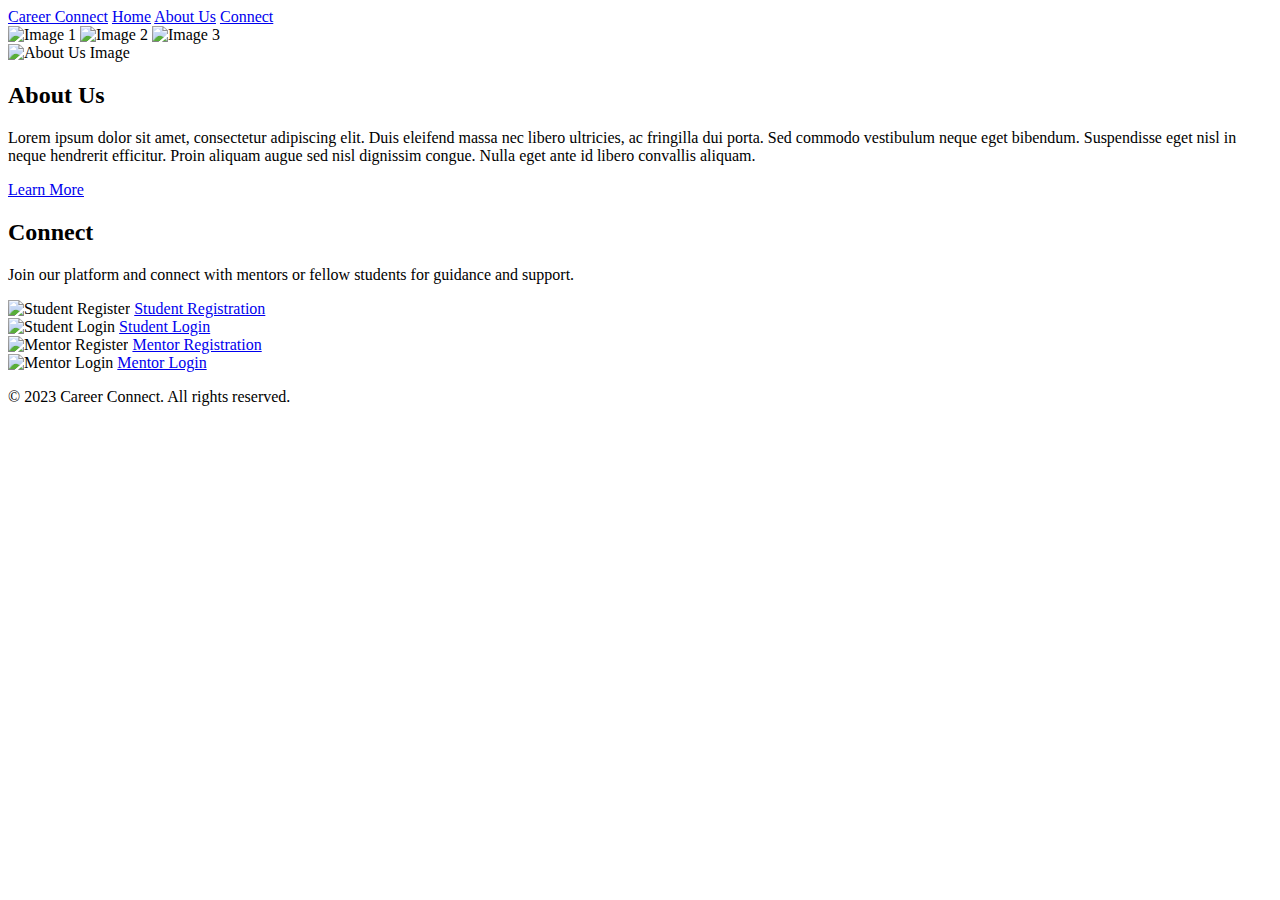
==== web/index.html @ 907eeef0 "second commit" ====
<!DOCTYPE html>
<!--
To change this license header, choose License Headers in Project Properties.
To change this template file, choose Tools | Templates
and open the template in the editor.
-->
<html>
<head>
  <link rel="stylesheet" type="text/css" href="css/navbar.css">
  <link rel="stylesheet" type="text/css" href="css/slider.css">
  <link rel="stylesheet" type="text/css" href="css/about-us.css">
  <link rel="stylesheet" type="text/css" href="css/connect.css">
  <link rel="stylesheet" type="text/css" href="css/footer.css">
</head>
<body>
  <div class="navbar">
    <a class="active title" href="#">Career Connect</a>
    <a href="#">Home</a>
    <a href="about.html">About Us</a>
    <a href="connect.html">Connect</a>
  </div>

  <div class="slider-container">
    <div class="slider">
      <img class="slide" src="images/image1.jpeg" alt="Image 1">
      <img class="slide" src="images/image2.jpeg" alt="Image 2">
      <img class="slide" src="images/image3.jpeg" alt="Image 3">
    </div>
  </div>

  <div class="about-us">
    <div class="image">
      <img src="images/about.png" alt="About Us Image">
    </div>
    <div class="text">
      <h2>About Us</h2>
      <p>Lorem ipsum dolor sit amet, consectetur adipiscing elit. Duis eleifend massa nec libero ultricies, ac fringilla dui porta. 
          Sed commodo vestibulum neque eget bibendum. Suspendisse eget nisl in neque hendrerit efficitur. Proin aliquam augue sed nisl dignissim congue. 
          Nulla eget ante id libero convallis aliquam.</p>
      <div class="learn-more">
        <a href="about.html">Learn More</a>
      </div>
    </div>
  </div>

  <div class="connect">
    <h2>Connect</h2>
    <p>Join our platform and connect with mentors or fellow students for guidance and support.</p>
    <div class="buttons">
      <div class="button">
        <img src="images/student_login.png" alt="Student Register">
        <a href="#">Student Registration</a>
      </div>
      <div class="button">
        <img src="images/student_login.png" alt="Student Login">
        <a href="#">Student Login</a>
      </div>
      <div class="button">
        <img src="mentor_register.jpg" alt="Mentor Register">
        <a href="#">Mentor Registration</a>
      </div>
      <div class="button">
        <img src="mentor_login.jpg" alt="Mentor Login">
        <a href="#">Mentor Login</a>
      </div>
    </div>
  </div>

  <footer>
    <p>&copy; 2023 Career Connect. All rights reserved.</p>
  </footer>

  <script src="javascript/slider.js"></script>
</body>
</html>
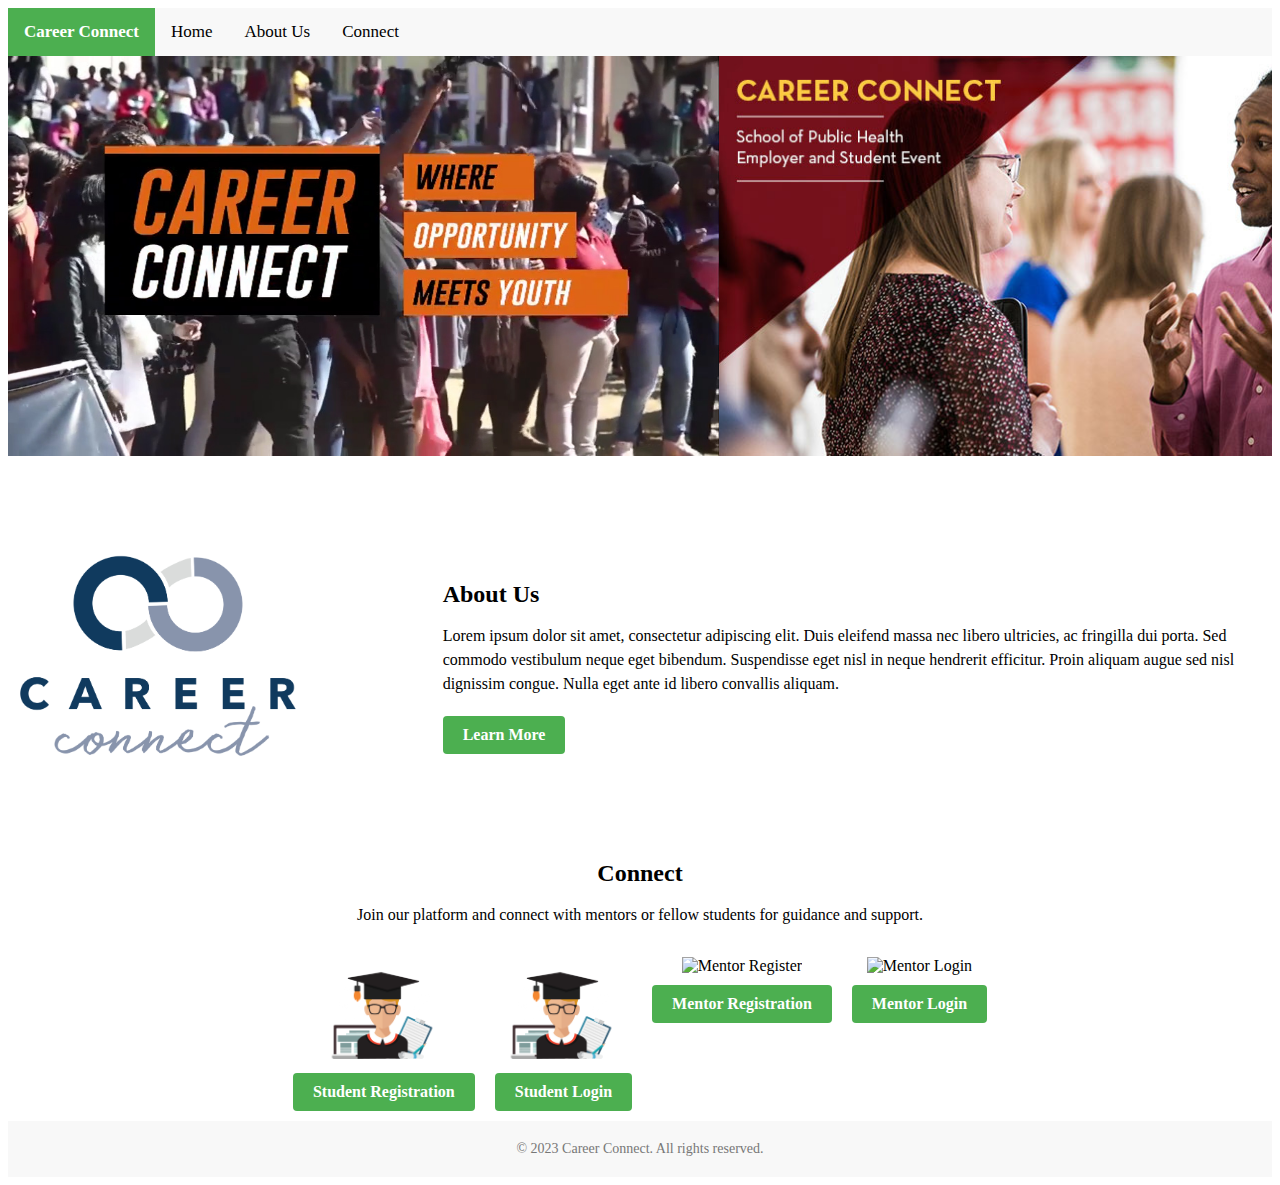
==== commit 901f119d: "fifth commit" ====
--- a/web/index.html
+++ b/web/index.html
@@ -56,11 +56,11 @@
         <a href="#">Student Login</a>
       </div>
       <div class="button">
-        <img src="mentor_register.jpg" alt="Mentor Register">
+        <img src="mentor_registration.jpg" alt="Mentor Register">
         <a href="#">Mentor Registration</a>
       </div>
       <div class="button">
-        <img src="mentor_login.jpg" alt="Mentor Login">
+        <img src="mentor_login1.jpeg" alt="Mentor Login">
         <a href="#">Mentor Login</a>
       </div>
     </div>
--- a/web/css/navbar.css
+++ b/web/css/navbar.css
@@ -0,0 +1,39 @@
+/*
+To change this license header, choose License Headers in Project Properties.
+To change this template file, choose Tools | Templates
+and open the template in the editor.
+*/
+/* 
+    Created on : 13 Jul 2023, 10:19:34 PM
+    Author     : nebia
+*/
+
+.navbar {
+  background-color: #f8f8f8;
+  overflow: hidden;
+}
+
+.navbar a {
+  float: left;
+  color: black;
+  text-align: center;
+  padding: 14px 16px;
+  text-decoration: none;
+  font-size: 17px;
+}
+
+.navbar a:hover {
+  background-color: #ddd;
+  color: black;
+}
+
+.navbar a.active {
+  background-color: #4CAF50;
+  color: white;
+}
+
+.navbar .title {
+  color: red;
+  font-weight: bold;
+}
+
--- a/web/css/slider.css
+++ b/web/css/slider.css
@@ -0,0 +1,29 @@
+/*
+To change this license header, choose License Headers in Project Properties.
+To change this template file, choose Tools | Templates
+and open the template in the editor.
+*/
+/* 
+    Created on : 13 Jul 2023, 10:19:57 PM
+    Author     : nebia
+*/
+
+.slider-container {
+  width: 100%;
+  height: 400px;
+  overflow: hidden;
+}
+
+.slider {
+  width: 100%;
+  height: 100%;
+  display: flex;
+  transition: transform 0.5s ease-in-out;
+}
+
+.slide {
+  width: 100%;
+  height: 100%;
+  object-fit: cover;
+}
+
--- a/web/css/about-us.css
+++ b/web/css/about-us.css
@@ -0,0 +1,56 @@
+/*
+To change this license header, choose License Headers in Project Properties.
+To change this template file, choose Tools | Templates
+and open the template in the editor.
+*/
+/* 
+    Created on : 13 Jul 2023, 10:15:44 PM
+    Author     : nebia
+*/
+
+.about-us {
+  display: flex;
+  align-items: center;
+  margin-top: 50px;
+}
+
+.about-us .image {
+  flex: 1;
+  margin-right: 20px;
+}
+
+.about-us .image img {
+  width: 100%;
+  max-width: 300px;
+  height: auto;
+}
+
+.about-us .text {
+  flex: 2;
+}
+
+.about-us .text h2 {
+  font-size: 24px;
+  margin-bottom: 10px;
+}
+
+.about-us .text p {
+  font-size: 16px;
+  line-height: 1.5;
+}
+
+.about-us .text .learn-more {
+  margin-top: 20px;
+}
+
+.about-us .text .learn-more a {
+  display: inline-block;
+  padding: 10px 20px;
+  background-color: #4CAF50;
+  color: white;
+  text-decoration: none;
+  border-radius: 4px;
+  font-weight: bold;
+}
+
+
--- a/web/css/connect.css
+++ b/web/css/connect.css
@@ -0,0 +1,53 @@
+/*
+To change this license header, choose License Headers in Project Properties.
+To change this template file, choose Tools | Templates
+and open the template in the editor.
+*/
+/* 
+    Created on : 13 Jul 2023, 10:16:47 PM
+    Author     : nebia
+*/
+
+.connect {
+  text-align: center;
+  margin-top: 50px;
+}
+
+.connect h2 {
+  font-size: 24px;
+  margin-bottom: 10px;
+}
+
+.connect p {
+  font-size: 16px;
+  line-height: 1.5;
+  margin-bottom: 20px;
+}
+
+.connect .buttons {
+  display: flex;
+  justify-content: center;
+  flex-wrap: wrap;
+}
+
+.connect .button {
+  margin: 10px;
+}
+
+.connect .button img {
+  width: 120px;
+  height: auto;
+  margin-bottom: 10px;
+}
+
+.connect .button a {
+  display: block;
+  padding: 10px 20px;
+  background-color: #4CAF50;
+  color: white;
+  text-decoration: none;
+  border-radius: 4px;
+  font-weight: bold;
+}
+
+
--- a/web/css/footer.css
+++ b/web/css/footer.css
@@ -0,0 +1,23 @@
+/*
+To change this license header, choose License Headers in Project Properties.
+To change this template file, choose Tools | Templates
+and open the template in the editor.
+*/
+/* 
+    Created on : 13 Jul 2023, 10:17:46 PM
+    Author     : nebia
+*/
+
+footer {
+  background-color: #f8f8f8;
+  padding: 20px;
+  text-align: center;
+}
+
+footer p {
+  margin: 0;
+  font-size: 14px;
+  color: #777;
+}
+
+
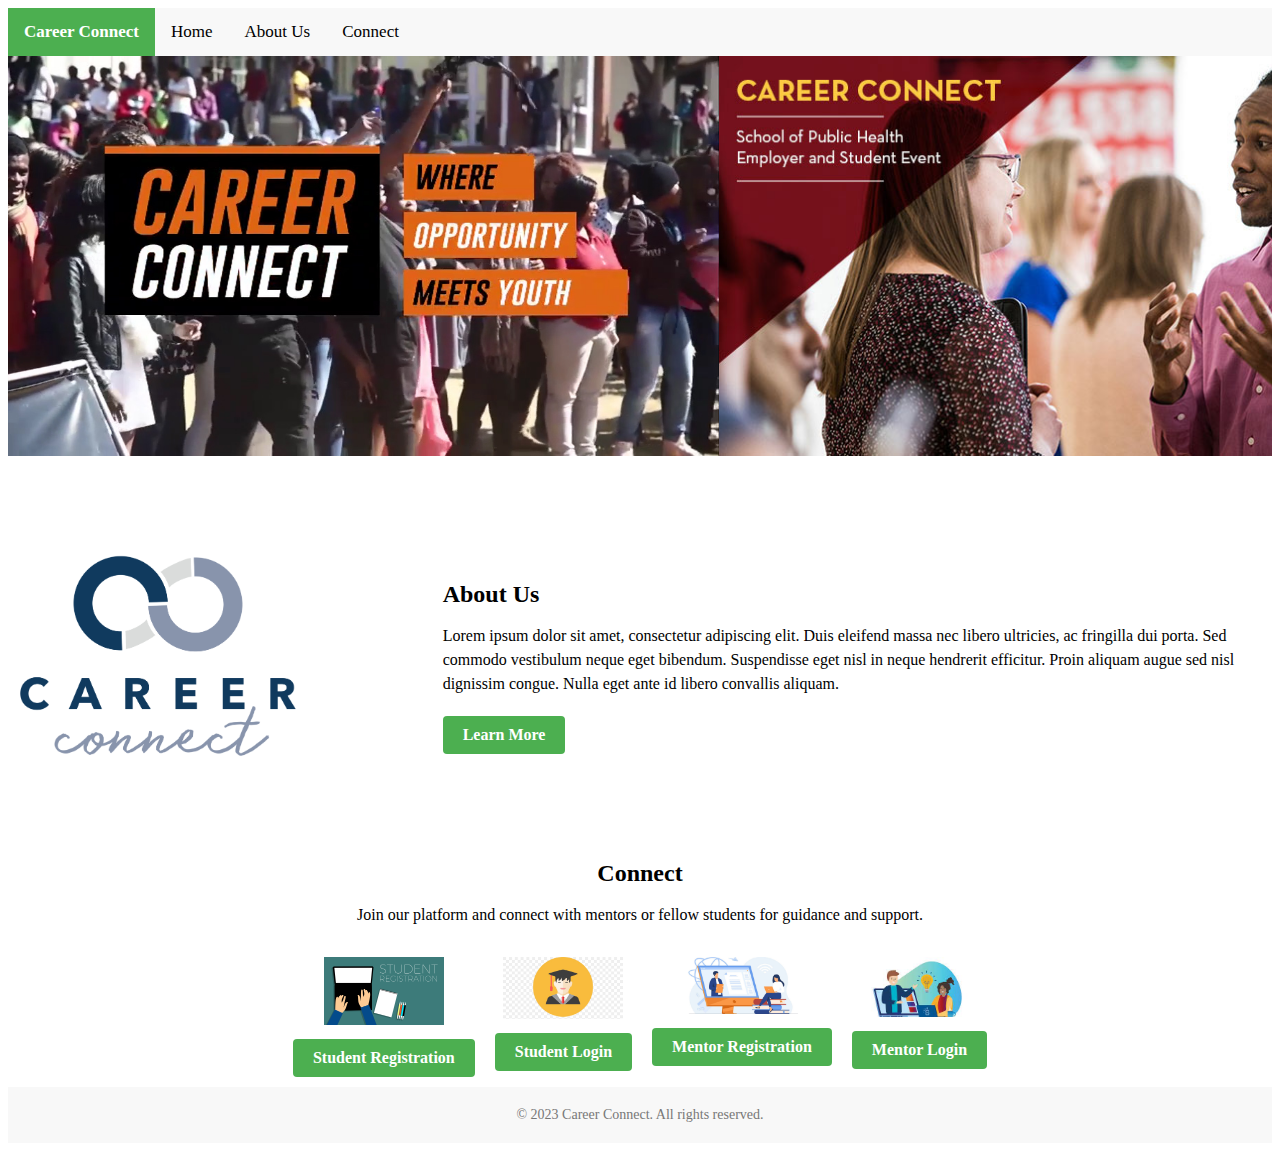
==== commit f6aec054: "sixth commit" ====
--- a/web/index.html
+++ b/web/index.html
@@ -25,6 +25,7 @@
       <img class="slide" src="images/image1.jpeg" alt="Image 1">
       <img class="slide" src="images/image2.jpeg" alt="Image 2">
       <img class="slide" src="images/image3.jpeg" alt="Image 3">
+      <img class="slide" src="images/image4.jpg" alt="Image 4">
     </div>
   </div>
 
@@ -48,19 +49,19 @@
     <p>Join our platform and connect with mentors or fellow students for guidance and support.</p>
     <div class="buttons">
       <div class="button">
-        <img src="images/student_login.png" alt="Student Register">
+        <img src="images/student_registration.jpeg" alt="Student Register">
         <a href="#">Student Registration</a>
       </div>
       <div class="button">
-        <img src="images/student_login.png" alt="Student Login">
+        <img src="images/student_login1.jpg" alt="Student Login">
         <a href="#">Student Login</a>
       </div>
       <div class="button">
-        <img src="mentor_registration.jpg" alt="Mentor Register">
+        <img src="images/mentor_registration.jpg" alt="Mentor Register">
         <a href="#">Mentor Registration</a>
       </div>
       <div class="button">
-        <img src="mentor_login1.jpeg" alt="Mentor Login">
+        <img src="images/mentor_login1.jpeg" alt="Mentor Login">
         <a href="#">Mentor Login</a>
       </div>
     </div>
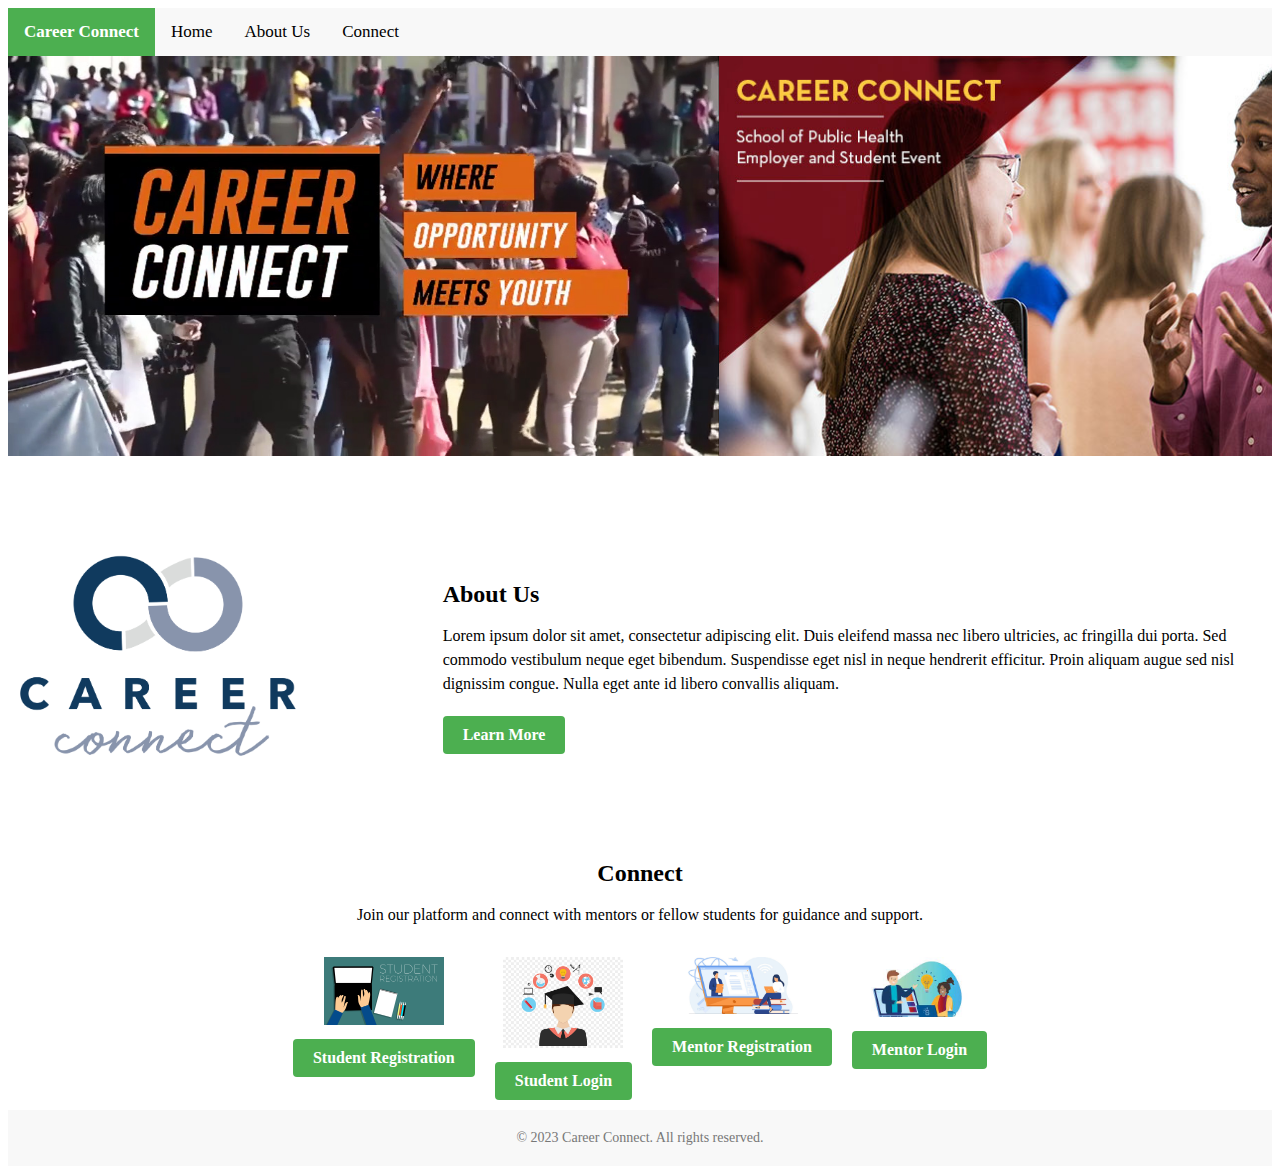
==== commit 030d3c49: "seventh commit" ====
--- a/web/index.html
+++ b/web/index.html
@@ -53,7 +53,7 @@
         <a href="#">Student Registration</a>
       </div>
       <div class="button">
-        <img src="images/student_login1.jpg" alt="Student Login">
+        <img src="images/student_login2.jpg" alt="Student Login">
         <a href="#">Student Login</a>
       </div>
       <div class="button">
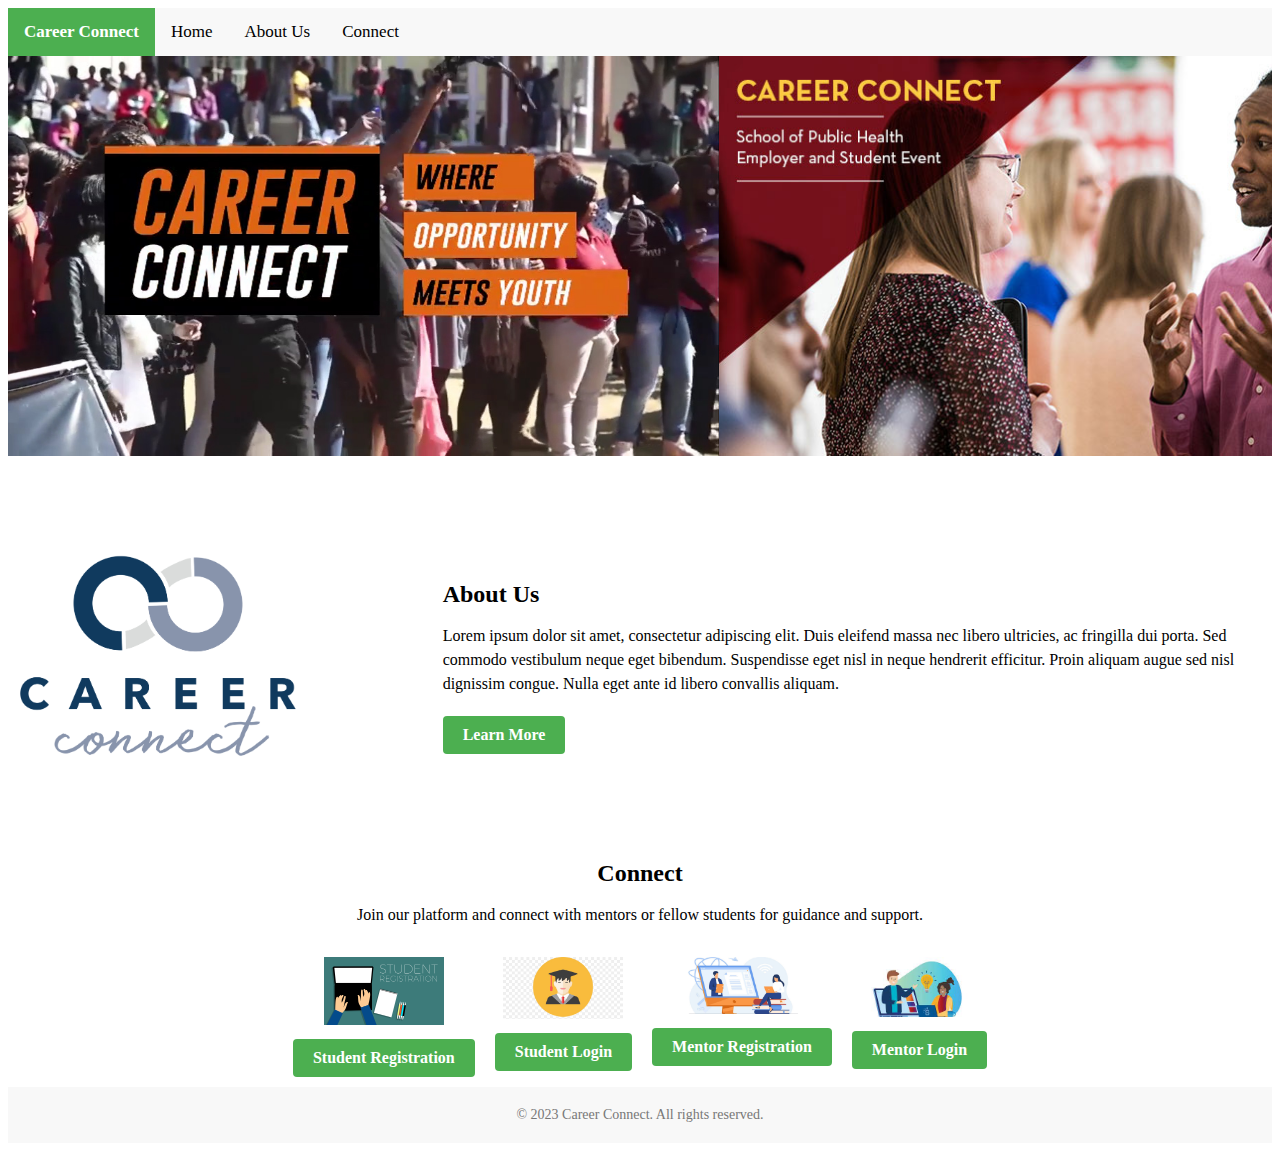
==== commit 217a4f9d: "seventh commit" ====
--- a/web/index.html
+++ b/web/index.html
@@ -53,7 +53,7 @@
         <a href="#">Student Registration</a>
       </div>
       <div class="button">
-        <img src="images/student_login2.jpg" alt="Student Login">
+        <img src="images/student_login.jpg" alt="Student Login">
         <a href="#">Student Login</a>
       </div>
       <div class="button">
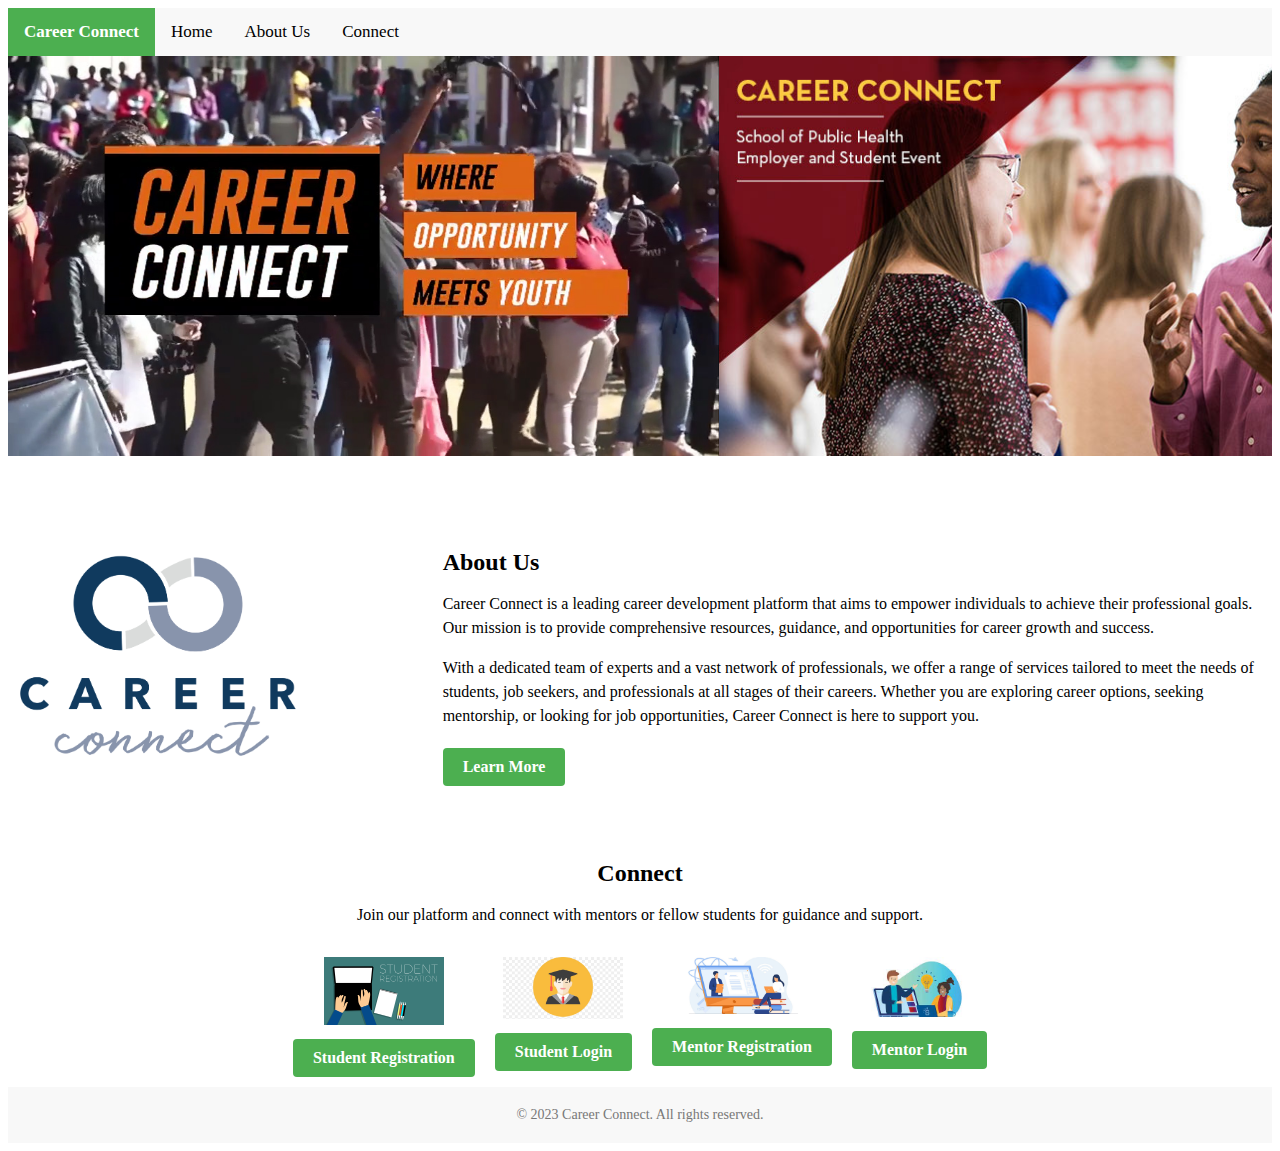
==== commit 718f7c37: "eleventh commit" ====
--- a/web/index.html
+++ b/web/index.html
@@ -25,7 +25,7 @@
       <img class="slide" src="images/image1.jpeg" alt="Image 1">
       <img class="slide" src="images/image2.jpeg" alt="Image 2">
       <img class="slide" src="images/image3.jpeg" alt="Image 3">
-      <img class="slide" src="images/image4.jpg" alt="Image 4">
+      <img class="slide" src="images/image2.jpeg" alt="Image 4">
     </div>
   </div>
 
@@ -35,9 +35,10 @@
     </div>
     <div class="text">
       <h2>About Us</h2>
-      <p>Lorem ipsum dolor sit amet, consectetur adipiscing elit. Duis eleifend massa nec libero ultricies, ac fringilla dui porta. 
-          Sed commodo vestibulum neque eget bibendum. Suspendisse eget nisl in neque hendrerit efficitur. Proin aliquam augue sed nisl dignissim congue. 
-          Nulla eget ante id libero convallis aliquam.</p>
+            <p>Career Connect is a leading career development platform that aims to empower individuals to achieve their professional goals. Our mission is to provide comprehensive resources, guidance, and opportunities for career growth and success.</p>
+      <p>With a dedicated team of experts and a vast network of professionals, we offer a range of services tailored to meet the needs of students, job seekers, and professionals at all stages of their careers. 
+          Whether you are exploring career options, seeking mentorship, or looking for job opportunities, Career Connect is here to support you.</p>    
+      
       <div class="learn-more">
         <a href="about.html">Learn More</a>
       </div>
@@ -50,19 +51,19 @@
     <div class="buttons">
       <div class="button">
         <img src="images/student_registration.jpeg" alt="Student Register">
-        <a href="#">Student Registration</a>
+        <a href="welcomestudent.html">Student Registration</a>
       </div>
       <div class="button">
         <img src="images/student_login.jpg" alt="Student Login">
-        <a href="#">Student Login</a>
+        <a href="student_login.html">Student Login</a>
       </div>
       <div class="button">
         <img src="images/mentor_registration.jpg" alt="Mentor Register">
-        <a href="#">Mentor Registration</a>
+        <a href="mentor.html">Mentor Registration</a>
       </div>
       <div class="button">
         <img src="images/mentor_login1.jpeg" alt="Mentor Login">
-        <a href="#">Mentor Login</a>
+        <a href="mentor_login.html">Mentor Login</a>
       </div>
     </div>
   </div>
